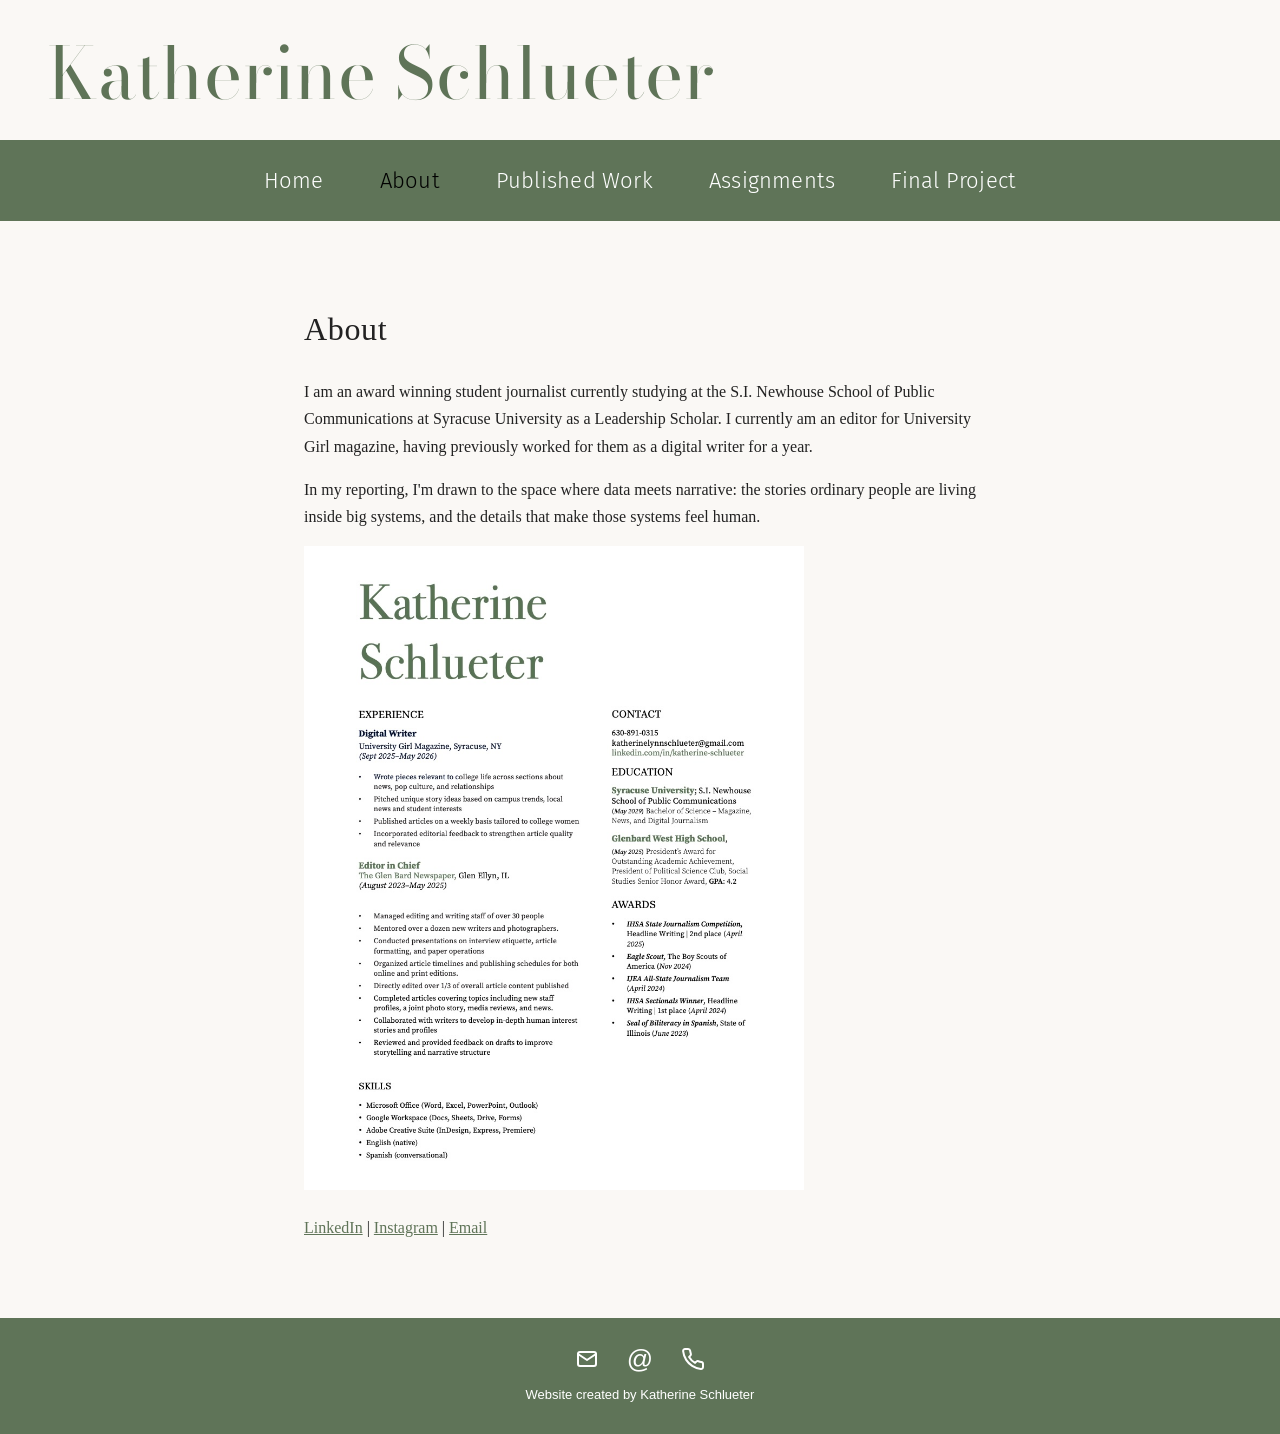
==== about/index.html @ 6e94cbb9 "Update About page content and navigation links" ====
<!DOCTYPE html>
<html lang="en">
<head>
  <meta charset="UTF-8">
  <meta name="viewport" content="width=device-width, initial-scale=1">
  <title>About | Katherine Schlueter</title>
  <link rel="stylesheet" href="../main.css">
</head>
<body>

  <header>
    <div class="masthead">
      <a class="site-name" href="../index.html">Katherine Schlueter</a>
    </div>
    <nav>
      <a href="../index.html">Home</a>
      <a href="../about/index.html" aria-current="page">About</a>
      <a href="../work/index.html">Published Work</a>
      <a href="../assignments/index.html">Assignments</a>
      <a href="../final/index.html">Final Project</a>
    </nav>
  </header>

  <main>
    <h1>About</h1>
    <p>I am an award winning student journalist currently studying at the S.I. Newhouse School of Public Communications at Syracuse University as a Leadership Scholar. I currently am an editor for University Girl magazine, having previously worked for them as a digital writer for a year.</p>
    <p>In my reporting, I'm drawn to the space where data meets narrative: the stories ordinary people are living inside big systems, and the details that make those systems feel human.</p>

    <img src="Journalism resume.jpeg" alt="Katherine Schlueter's resume" width="500" height="600">

    <p>
      <a href="https://www.linkedin.com/in/katherine-schlueter/">LinkedIn</a> |
      <a href="https://www.instagram.com/katherines.report/">Instagram</a> |
      <a href="mailto:katherinesreport@gmail.com">Email</a>
    </p>
  </main>

  <footer>
    <nav class="contact-links" aria-label="Contact">

      <a href="mailto:katherinesreport@gmail.com" aria-label="Email">
        <svg width="24" height="24" viewBox="0 0 24 24" fill="none" stroke="currentColor" stroke-width="2" stroke-linecap="round" stroke-linejoin="round">
          <rect x="3" y="5" width="18" height="14" rx="2"></rect>
          <path d="M3 7l9 6 9-6"></path>
        </svg>
      </a>

      <a href="https://www.instagram.com/katherines.report/" aria-label="Instagram">
        <span class="at-symbol">@</span>
      </a>

      <a href="tel:+15555555555" aria-label="Phone">
        <svg width="24" height="24" viewBox="0 0 24 24" fill="none" stroke="currentColor" stroke-width="2" stroke-linecap="round" stroke-linejoin="round">
          <path d="M22 16.92v3a2 2 0 0 1-2.18 2 19.79 19.79 0 0 1-8.63-3.07 19.5 19.5 0 0 1-6-6 19.79 19.79 0 0 1-3.07-8.67A2 2 0 0 1 4.11 2h3a2 2 0 0 1 2 1.72 12.84 12.84 0 0 0 .7 2.81 2 2 0 0 1-.45 2.11L8.09 9.91a16 16 0 0 0 6 6l1.27-1.27a2 2 0 0 1 2.11-.45 12.84 12.84 0 0 0 2.81.7A2 2 0 0 1 22 16.92z"></path>
        </svg>
      </a>

    </nav>
    <p>Website created by Katherine Schlueter</p>
  </footer>

</body>
</html>
---- main.css ----
/* Fonts: Bodoni Moda for the name and headlines, Fira Sans Light for the nav */
@import url("https://fonts.googleapis.com/css2?family=Bodoni+Moda:wght@400;500&family=Fira+Sans:wght@300&display=swap");

/* ---------- Colors: change these to restyle the whole site ---------- */
:root {
  --sage: #5f7458;        /* name, nav bar, footer, links */
  --sage-dark: #46583f;   /* link hover */
  --sage-light: #e3e9df;  /* hover on white-on-green text */
  --text: #222;
  --muted: #777;
  --line: #ddd;
  --bg: #faf8f5;
}

/* ---------- Page basics ---------- */
body {
  margin: 0;
  display: flex;
  flex-direction: column;
  min-height: 100vh;      /* keeps the footer at the bottom on short pages */
  background: var(--bg);
  color: var(--text);
  font-family: Georgia, "Times New Roman", serif;
  line-height: 1.7;
}

main {
  flex: 1;
  width: 100%;
  box-sizing: border-box;
  max-width: 720px;
  margin: 60px auto;
  padding: 0 24px;
}

main.wide {
  max-width: 1100px;
}

h1, h2 {
  font-weight: normal;
  letter-spacing: 0.02em;
}

img {
  max-width: 100%;
  height: auto;
}

a {
  color: var(--sage);
  text-decoration: underline;
}

a:hover {
  color: var(--sage-dark);
}

/* ---------- Header: masthead + green nav bar ---------- */
header {
  text-align: left;
}

.masthead {
  padding: 36px 48px 28px;
}

.masthead .tagline {
  display: block;
  font-family: Helvetica, Arial, sans-serif;
  font-size: 11px;
  letter-spacing: 0.25em;
  text-transform: uppercase;
  color: var(--sage);
  padding-bottom: 4px;
}

header .site-name {
  display: block;
  font-family: "Bodoni Moda", Georgia, serif;
  font-size: 72px;
  font-weight: 400;
  line-height: 1.05;
  letter-spacing: 0.01em;
  color: var(--sage);
  text-decoration: none;
}

header nav {
  display: flex;
  justify-content: center;
  flex-wrap: wrap;
  gap: 8px 56px;
  background: var(--sage);
  padding: 22px 24px;
}

header nav a {
  font-family: "Fira Sans", Helvetica, Arial, sans-serif;
  font-weight: 300;
  font-size: 22px;
  letter-spacing: 0.01em;
  color: #fff;
  text-decoration: none;
}

header nav a:hover {
  color: var(--sage-light);
  text-decoration: underline;
}

/* The page you're on shows in black */
header nav a[aria-current="page"] {
  color: #000;
}

/* ---------- Footer: green bar with white contact icons ---------- */
footer {
  background: var(--sage);
  color: #fff;
  padding: 28px 0;
  text-align: center;
  font-family: Helvetica, Arial, sans-serif;
  font-size: 13px;
}

footer p {
  margin: 12px 0 0;
}

.contact-links {
  display: flex;
  justify-content: center;
  align-items: center;
  gap: 28px;
}

footer a {
  display: flex;
  align-items: center;
  color: #fff;
  text-decoration: none;
}

footer a:hover {
  color: var(--sage-light);
}

.at-symbol {
  font-family: Helvetica, Arial, sans-serif;
  font-size: 26px;
  line-height: 1;
}

/* ---------- Home page: front-page story ---------- */
.lead-story {
  display: flow-root;     /* keeps the floated photo inside the section */
}

.lead-photo {
  float: left;
  width: 42%;
  margin: 0 40px 20px 0;
}

.lead-photo img {
  display: block;
  width: 100%;
  height: auto;
}

.lead-photo figcaption {
  margin-top: 8px;
  font-family: Helvetica, Arial, sans-serif;
  font-size: 12px;
  line-height: 1.4;
  color: var(--muted);
}

.kicker {
  display: block;
  font-family: Helvetica, Arial, sans-serif;
  font-size: 12px;
  font-weight: bold;
  letter-spacing: 0.15em;
  text-transform: uppercase;
  color: var(--sage);
}

.headline {
  font-family: "Bodoni Moda", Georgia, serif;
  font-size: 44px;
  line-height: 1.15;
  margin: 8px 0 12px;
}

.headline a {
  color: var(--text);
  text-decoration: none;
}

.headline a:hover {
  color: var(--sage);
}

.byline {
  font-family: Helvetica, Arial, sans-serif;
  font-size: 13px;
  letter-spacing: 0.05em;
  text-transform: uppercase;
  color: var(--muted);
  border-bottom: 1px solid var(--line);
  padding-bottom: 12px;
}

.lead-story p {
  font-size: 18px;
}

/* ---------- Published Work list ---------- */
.work-list {
  list-style: none;
  padding: 0;
  margin-top: 32px;
}

.work-list li {
  padding: 18px 0;
  border-bottom: 1px solid var(--line);
}

.work-list a {
  font-size: 19px;
}

.work-list .tag {
  display: block;
  font-family: Helvetica, Arial, sans-serif;
  font-size: 12px;
  letter-spacing: 0.08em;
  text-transform: uppercase;
  color: var(--muted);
}

/* ---------- Phones ---------- */
@media (max-width: 700px) {
  .lead-photo {
    float: none;
    width: 100%;
    margin: 0 0 20px;
  }
  .headline {
    font-size: 32px;
  }
}

@media (max-width: 600px) {
  .masthead {
    padding: 24px 24px 20px;
  }
  header .site-name {
    font-size: 40px;
  }
  header nav {
    gap: 8px 28px;
  }
  header nav a {
    font-size: 18px;
  }
}
header nav {
  display:
/* Bubblegum-pink "coming soon" message */
.magic-note {
  color: #ff6fb5;
  font-size: 32px;
  text-align: center;
  line-height: 1.4;
}
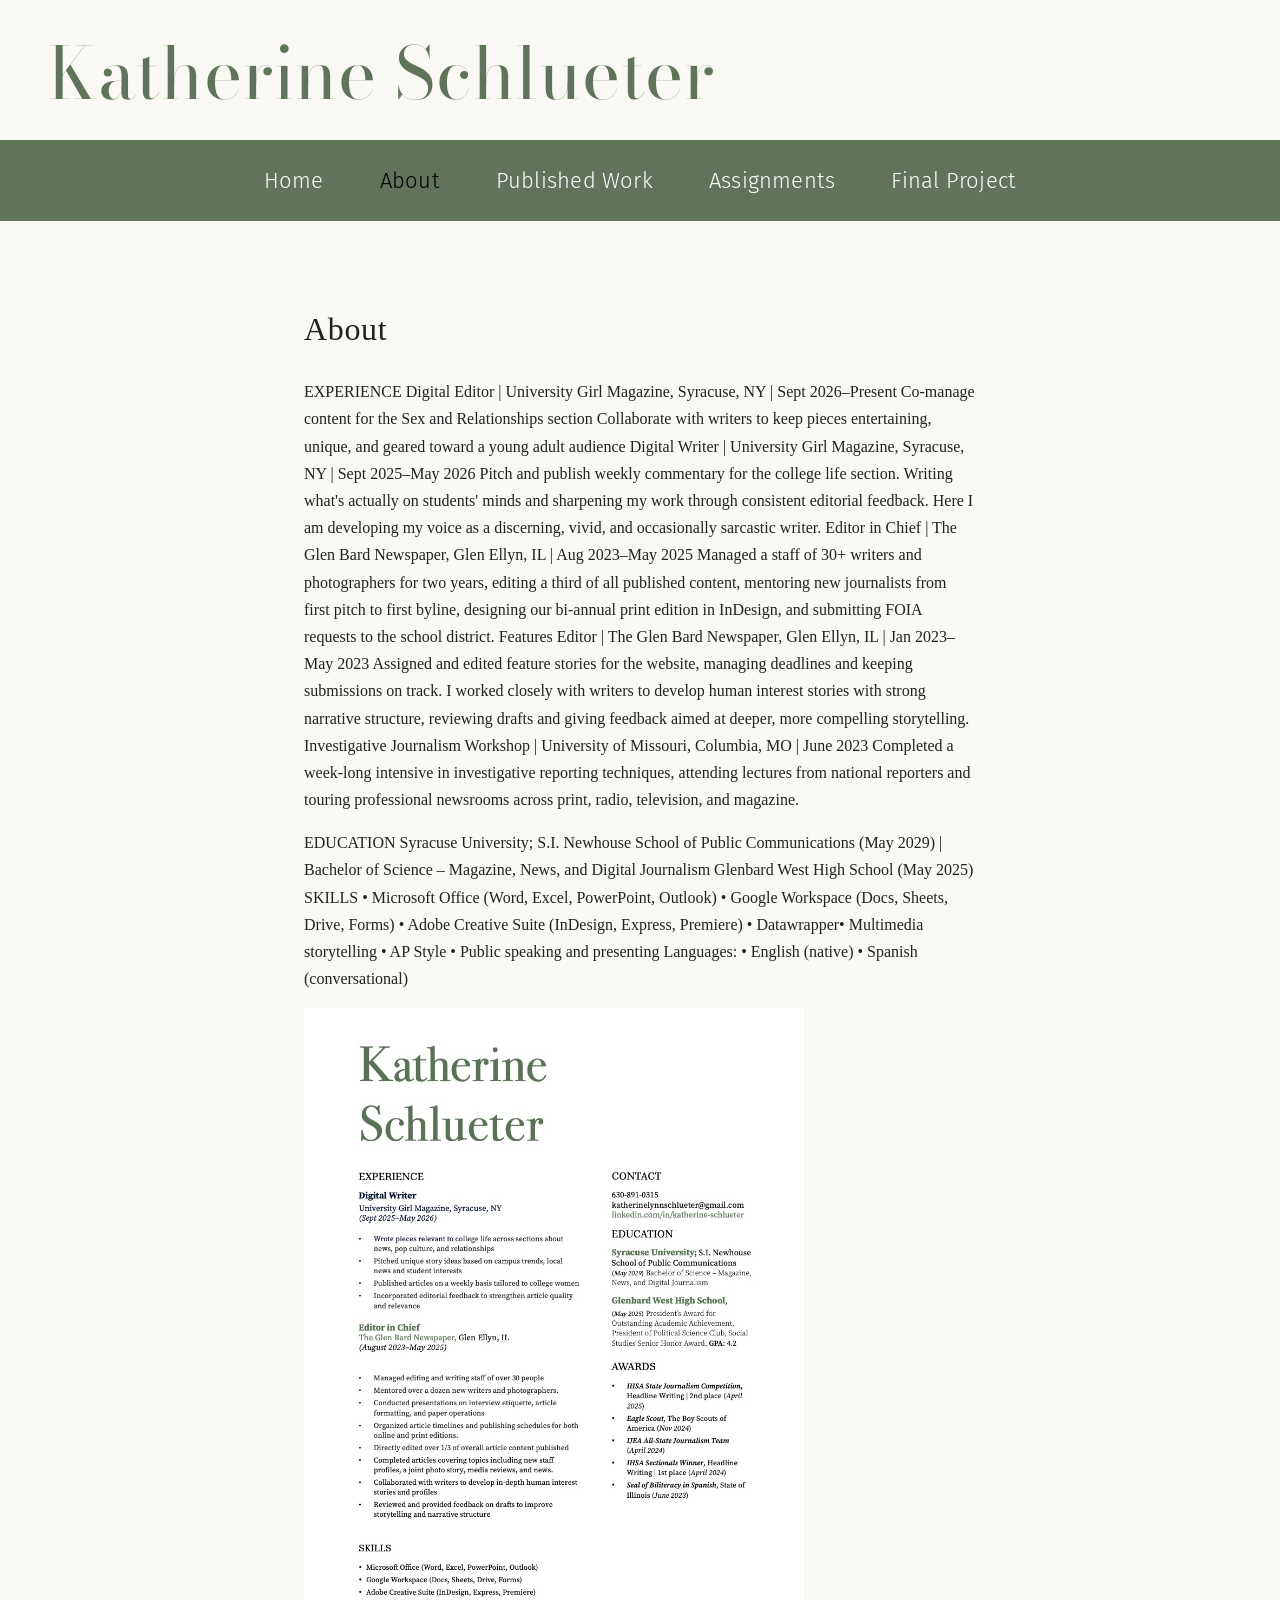
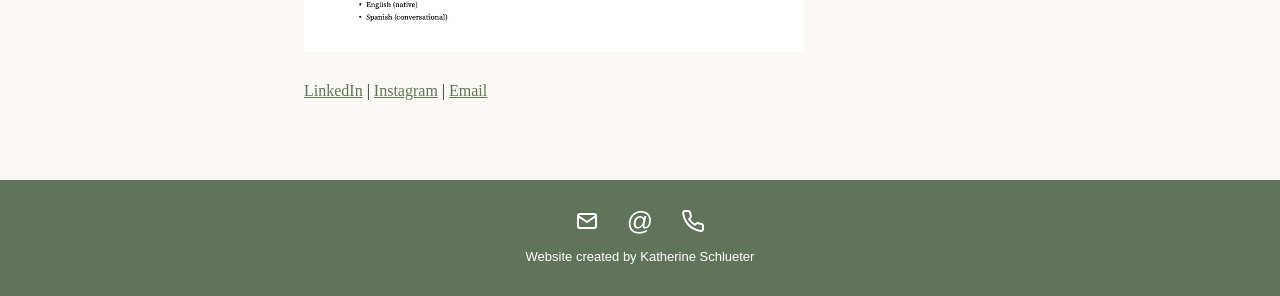
==== commit 323bcb7e: "Revise About page with experience and skills details Updated the About page with detailed experience" ====
--- a/about/index.html
+++ b/about/index.html
@@ -23,8 +23,33 @@
 
   <main>
     <h1>About</h1>
-    <p>I am an award winning student journalist currently studying at the S.I. Newhouse School of Public Communications at Syracuse University as a Leadership Scholar. I currently am an editor for University Girl magazine, having previously worked for them as a digital writer for a year.</p>
-    <p>In my reporting, I'm drawn to the space where data meets narrative: the stories ordinary people are living inside big systems, and the details that make those systems feel human.</p>
+    <p>EXPERIENCE
+Digital Editor | University Girl Magazine, Syracuse, NY | Sept 2026–Present
+Co-manage content for the Sex and Relationships section
+Collaborate with writers to keep pieces entertaining, unique, and geared toward a young adult audience
+Digital Writer | University Girl Magazine, Syracuse, NY | Sept 2025–May 2026
+Pitch and publish weekly commentary for the college life section. Writing what's actually on students' minds and sharpening my work through consistent editorial feedback. Here I am developing my voice as a discerning, vivid, and occasionally sarcastic writer. 
+Editor in Chief | The Glen Bard Newspaper, Glen Ellyn, IL | Aug 2023–May 2025
+Managed a staff of 30+ writers and photographers for two years, editing a third of all published content, mentoring new journalists from first pitch to first byline, designing our bi-annual print edition in InDesign, and submitting FOIA requests to the school district. 
+Features Editor | The Glen Bard Newspaper, Glen Ellyn, IL | Jan 2023–May 2023
+Assigned and edited feature stories for the website, managing deadlines and keeping submissions on track. I worked closely with writers to develop human interest stories with strong narrative structure, reviewing drafts and giving feedback aimed at deeper, more compelling storytelling.
+Investigative Journalism Workshop | University of Missouri, Columbia, MO | June 2023
+Completed a week-long intensive in investigative reporting techniques, attending lectures from national reporters and touring professional newsrooms across print, radio, television, and magazine.</p>
+    <p>EDUCATION
+Syracuse University; S.I. Newhouse School of Public Communications (May 2029) | Bachelor of Science – Magazine, News, and Digital Journalism
+Glenbard West High School (May 2025)
+
+SKILLS
+• Microsoft Office (Word, Excel, PowerPoint, Outlook)
+• Google Workspace (Docs, Sheets, Drive, Forms)
+• Adobe Creative Suite (InDesign, Express, Premiere)
+• Datawrapper​​​​​​​
+• Multimedia storytelling
+• AP Style 
+• Public speaking and presenting 
+Languages:
+•  English (native)
+• Spanish (conversational)</p>
 
     <img src="Journalism resume.jpeg" alt="Katherine Schlueter's resume" width="500" height="600">
 
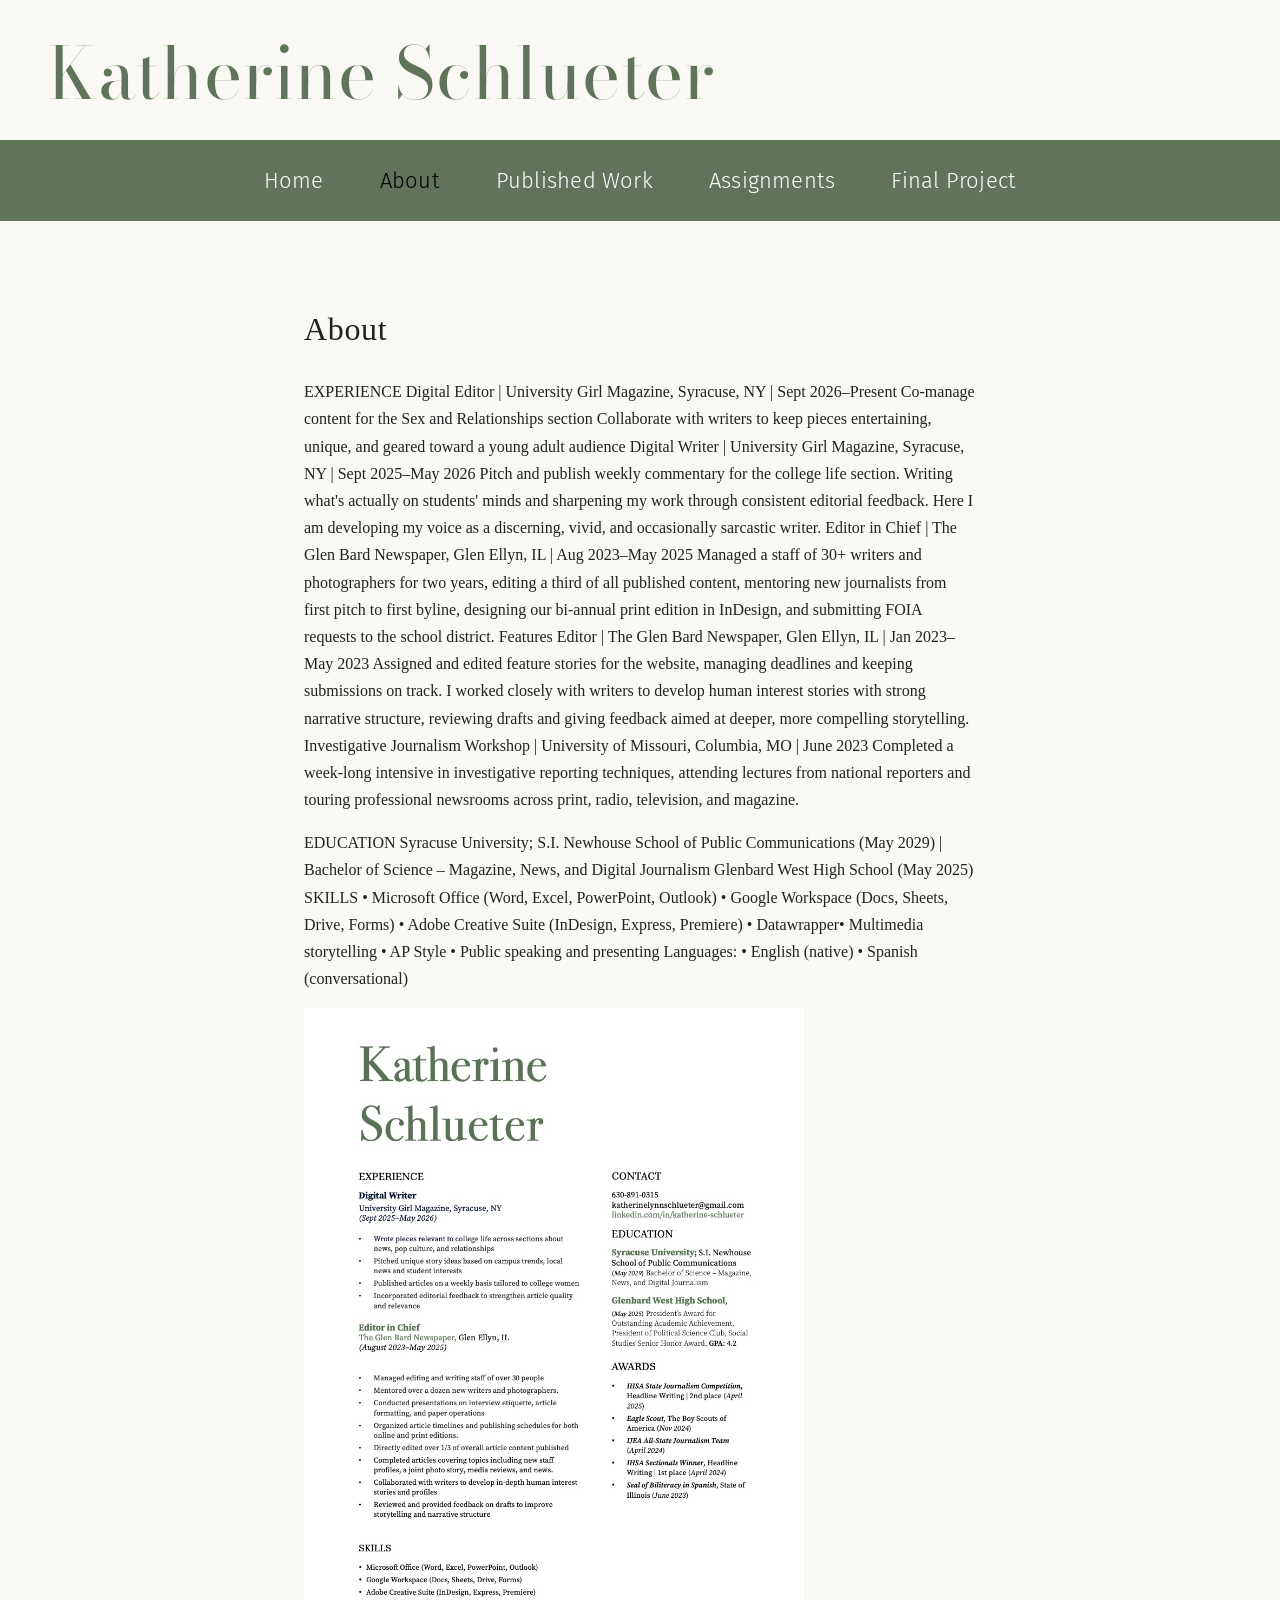
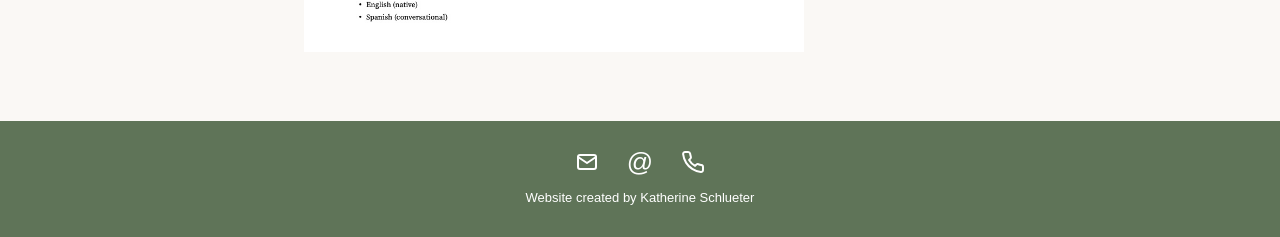
==== commit 987af720: "Remove contact links from about/index.html Removed social media and contact links from the about pag" ====
--- a/about/index.html
+++ b/about/index.html
@@ -53,11 +53,6 @@
 
     <img src="Journalism resume.jpeg" alt="Katherine Schlueter's resume" width="500" height="600">
 
-    <p>
-      <a href="https://www.linkedin.com/in/katherine-schlueter/">LinkedIn</a> |
-      <a href="https://www.instagram.com/katherines.report/">Instagram</a> |
-      <a href="mailto:katherinesreport@gmail.com">Email</a>
-    </p>
   </main>
 
   <footer>
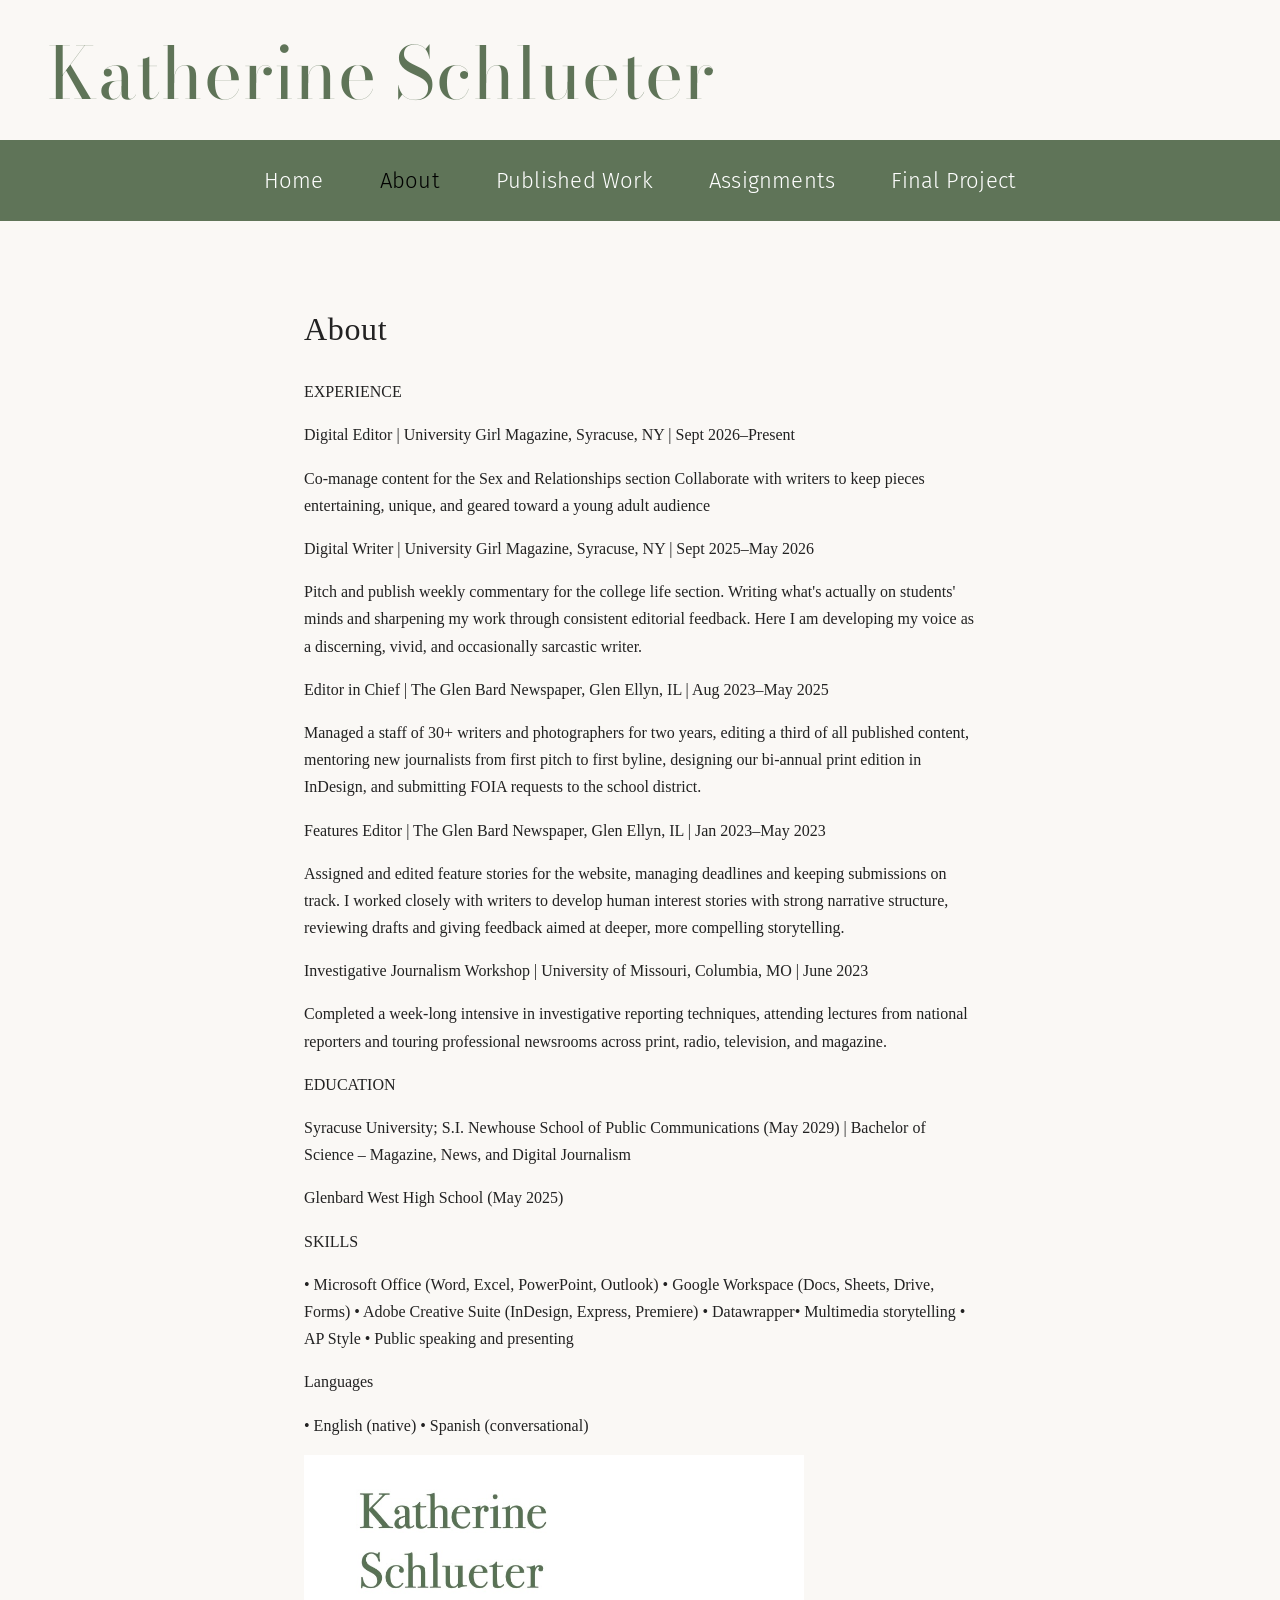
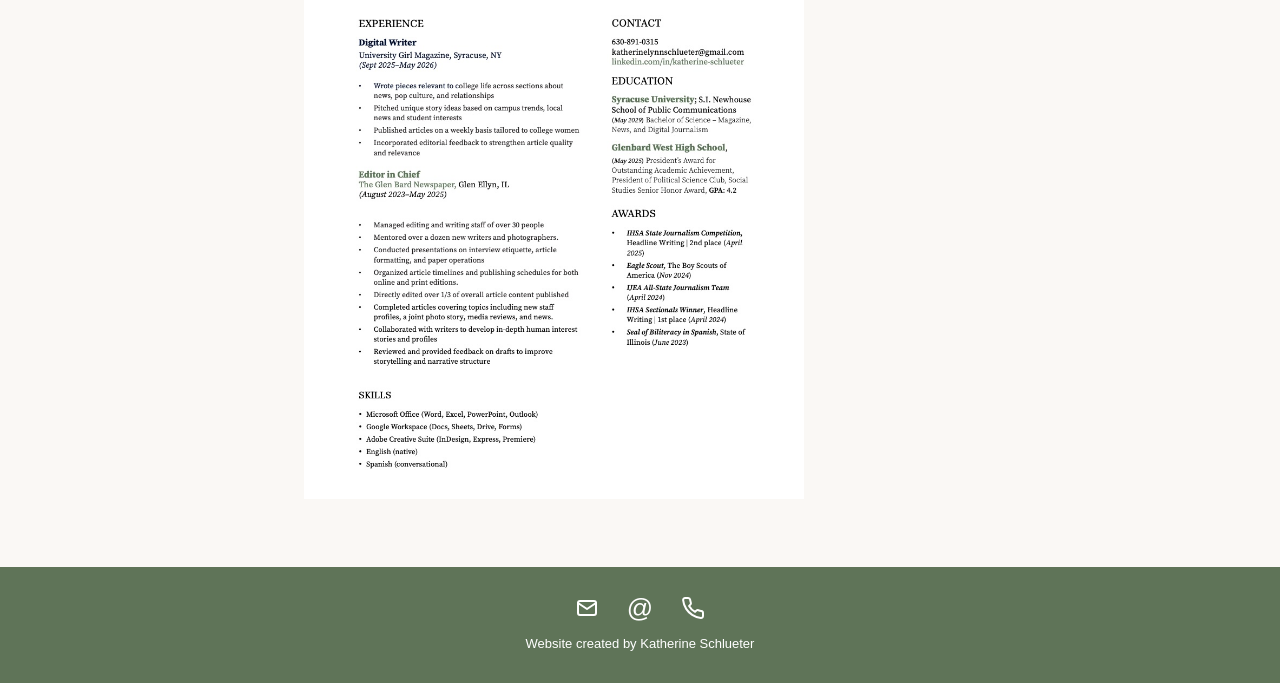
==== commit 911ede4b: "Update index.html" ====
--- a/about/index.html
+++ b/about/index.html
@@ -23,32 +23,42 @@
 
   <main>
     <h1>About</h1>
-    <p>EXPERIENCE
-Digital Editor | University Girl Magazine, Syracuse, NY | Sept 2026–Present
-Co-manage content for the Sex and Relationships section
-Collaborate with writers to keep pieces entertaining, unique, and geared toward a young adult audience
-Digital Writer | University Girl Magazine, Syracuse, NY | Sept 2025–May 2026
-Pitch and publish weekly commentary for the college life section. Writing what's actually on students' minds and sharpening my work through consistent editorial feedback. Here I am developing my voice as a discerning, vivid, and occasionally sarcastic writer. 
-Editor in Chief | The Glen Bard Newspaper, Glen Ellyn, IL | Aug 2023–May 2025
-Managed a staff of 30+ writers and photographers for two years, editing a third of all published content, mentoring new journalists from first pitch to first byline, designing our bi-annual print edition in InDesign, and submitting FOIA requests to the school district. 
-Features Editor | The Glen Bard Newspaper, Glen Ellyn, IL | Jan 2023–May 2023
-Assigned and edited feature stories for the website, managing deadlines and keeping submissions on track. I worked closely with writers to develop human interest stories with strong narrative structure, reviewing drafts and giving feedback aimed at deeper, more compelling storytelling.
-Investigative Journalism Workshop | University of Missouri, Columbia, MO | June 2023
-Completed a week-long intensive in investigative reporting techniques, attending lectures from national reporters and touring professional newsrooms across print, radio, television, and magazine.</p>
-    <p>EDUCATION
-Syracuse University; S.I. Newhouse School of Public Communications (May 2029) | Bachelor of Science – Magazine, News, and Digital Journalism
-Glenbard West High School (May 2025)
+    <p>EXPERIENCE<p>
+      
+<p>Digital Editor | University Girl Magazine, Syracuse, NY | Sept 2026–Present<p>
+  
+<p>Co-manage content for the Sex and Relationships section
+Collaborate with writers to keep pieces entertaining, unique, and geared toward a young adult audience<p>
 
-SKILLS
-• Microsoft Office (Word, Excel, PowerPoint, Outlook)
+  <p>Digital Writer | University Girl Magazine, Syracuse, NY | Sept 2025–May 2026<p>
+<p>Pitch and publish weekly commentary for the college life section. Writing what's actually on students' minds and sharpening my work through consistent editorial feedback. Here I am developing my voice as a discerning, vivid, and occasionally sarcastic writer. <p>
+  
+<p>Editor in Chief | The Glen Bard Newspaper, Glen Ellyn, IL | Aug 2023–May 2025<p>
+<p>Managed a staff of 30+ writers and photographers for two years, editing a third of all published content, mentoring new journalists from first pitch to first byline, designing our bi-annual print edition in InDesign, and submitting FOIA requests to the school district. <p>
+
+  <p>Features Editor | The Glen Bard Newspaper, Glen Ellyn, IL | Jan 2023–May 2023<p>
+<p>Assigned and edited feature stories for the website, managing deadlines and keeping submissions on track. I worked closely with writers to develop human interest stories with strong narrative structure, reviewing drafts and giving feedback aimed at deeper, more compelling storytelling.<p>
+  
+<p>Investigative Journalism Workshop | University of Missouri, Columbia, MO | June 2023<p>
+<p>Completed a week-long intensive in investigative reporting techniques, attending lectures from national reporters and touring professional newsrooms across print, radio, television, and magazine.</p>
+    
+    <p>EDUCATION<p>
+      
+<p>Syracuse University; S.I. Newhouse School of Public Communications (May 2029) | Bachelor of Science – Magazine, News, and Digital Journalism<p>
+<p>Glenbard West High School (May 2025)<p>
+
+<p>SKILLS<p>
+  
+<p>• Microsoft Office (Word, Excel, PowerPoint, Outlook)
 • Google Workspace (Docs, Sheets, Drive, Forms)
 • Adobe Creative Suite (InDesign, Express, Premiere)
 • Datawrapper​​​​​​​
 • Multimedia storytelling
 • AP Style 
-• Public speaking and presenting 
-Languages:
-•  English (native)
+• Public speaking and presenting <p>
+  
+<p>Languages<p>
+  <p>•  English (native)
 • Spanish (conversational)</p>
 
     <img src="Journalism resume.jpeg" alt="Katherine Schlueter's resume" width="500" height="600">
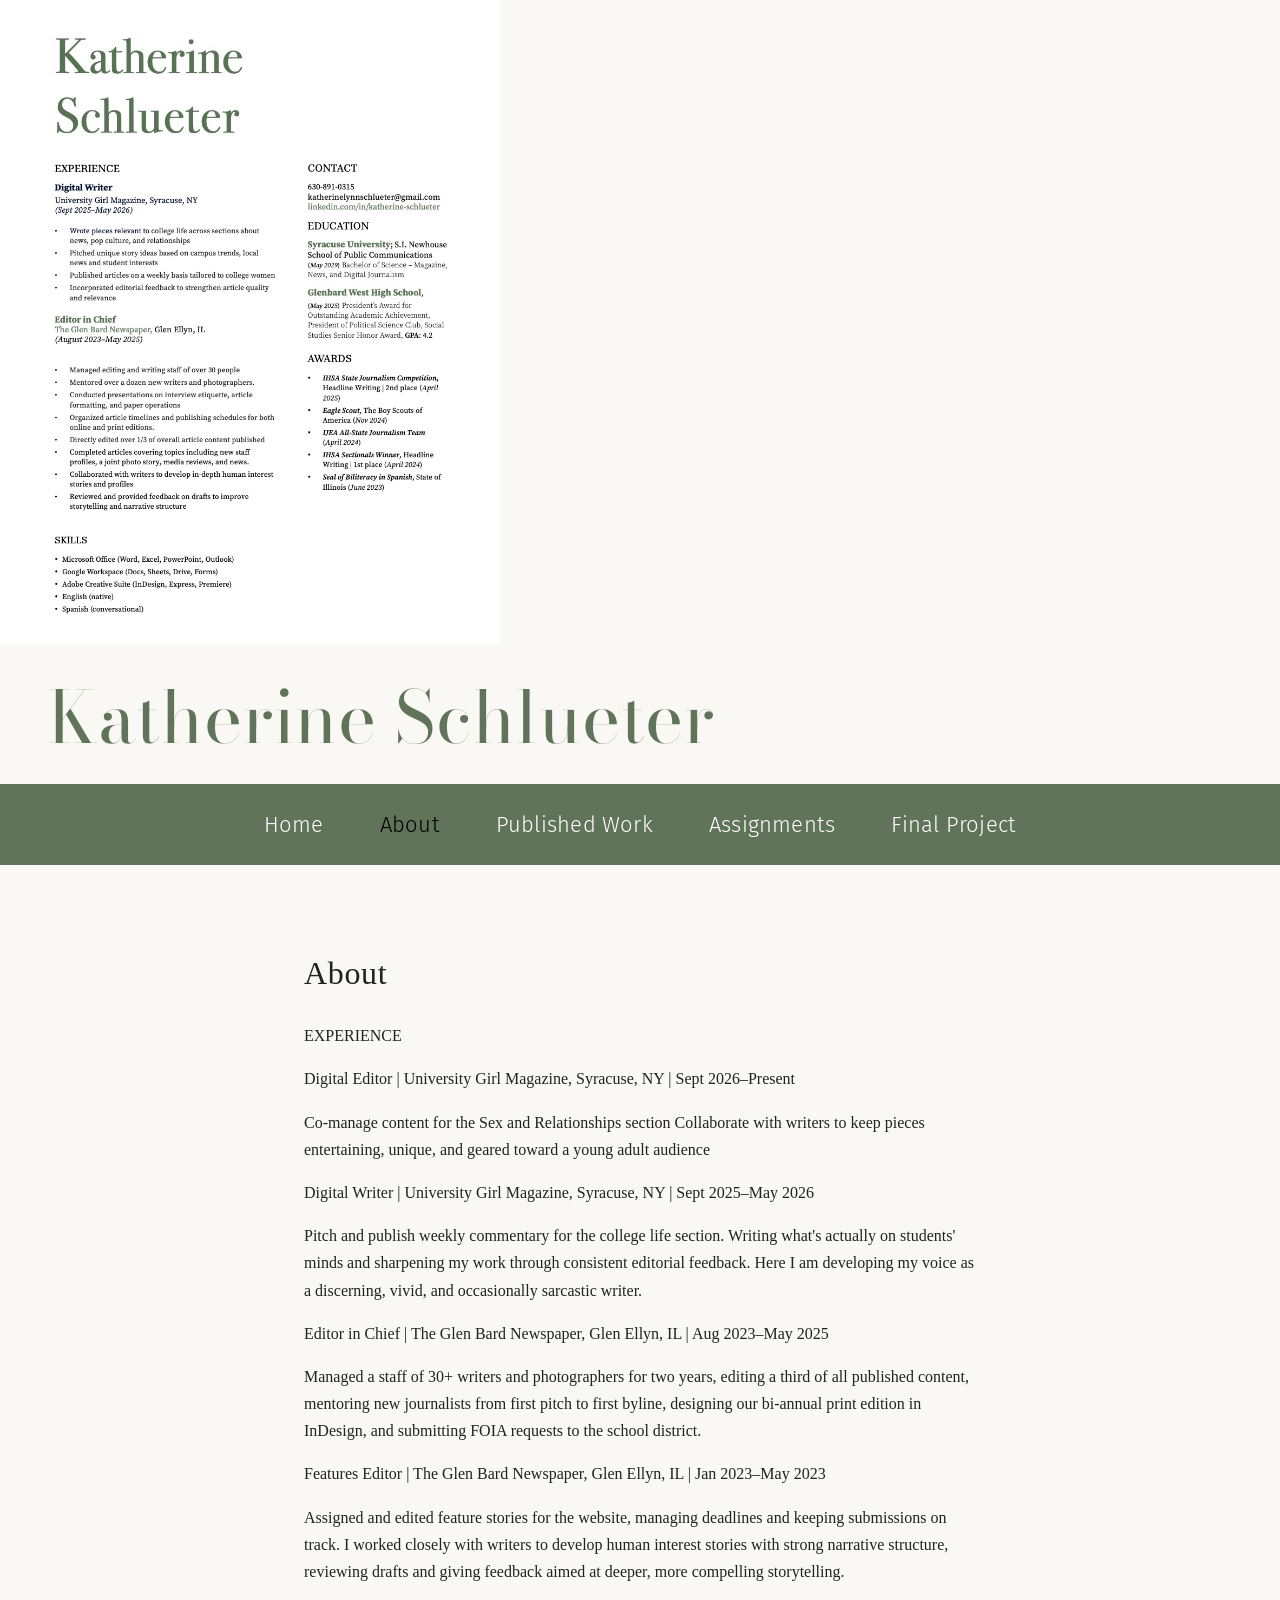
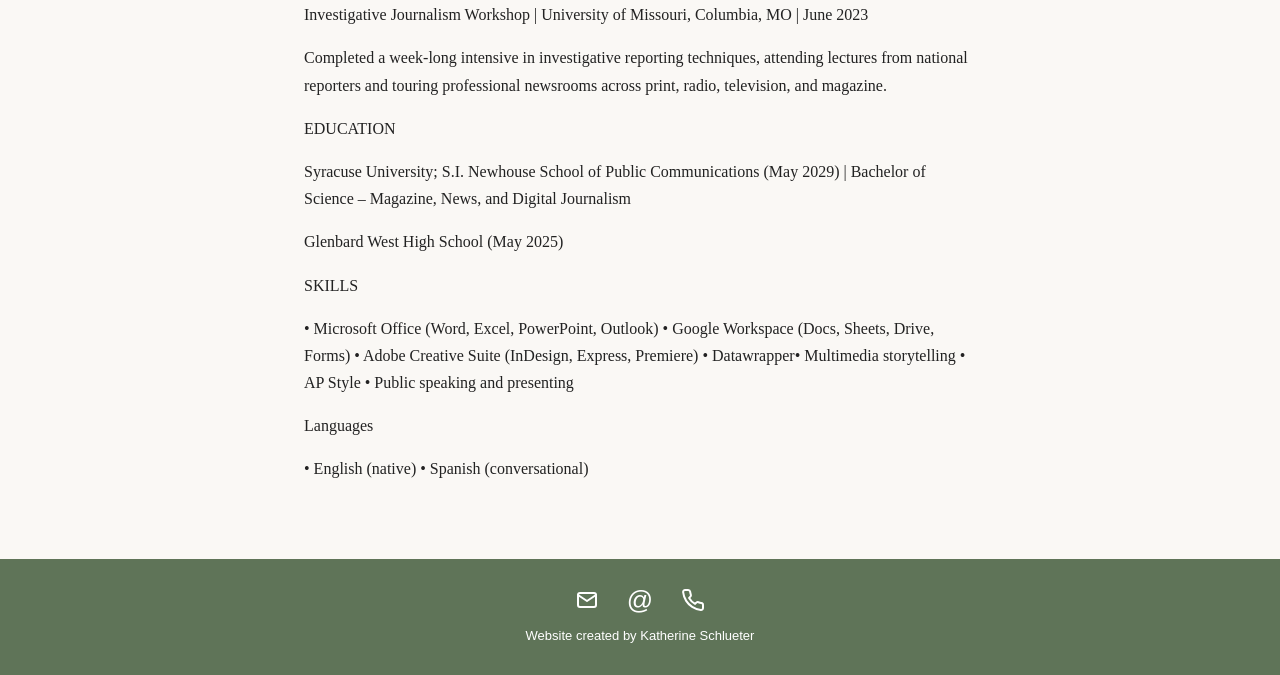
==== commit b16b0219: "Add resume image to About page Added an image of Katherine Schlueter's resume to the About page." ====
--- a/about/index.html
+++ b/about/index.html
@@ -6,6 +6,8 @@
   <title>About | Katherine Schlueter</title>
   <link rel="stylesheet" href="../main.css">
 </head>
+     <img src="Journalism resume.jpeg" alt="Katherine Schlueter's resume" width="500" height="600">
+
 <body>
 
   <header>
@@ -61,8 +63,7 @@
   <p>•  English (native)
 • Spanish (conversational)</p>
 
-    <img src="Journalism resume.jpeg" alt="Katherine Schlueter's resume" width="500" height="600">
-
+ 
   </main>
 
   <footer>
--- a/main.css
+++ b/main.css
@@ -277,3 +277,94 @@
   text-align: center;
   line-height: 1.4;
 }
+/* ---------- Home page: featured stories (compact row of three) ---------- */
+.featured {
+  max-width: 860px;          /* smaller number = smaller cards */
+  margin: 56px auto 0;
+  padding-top: 24px;
+  border-top: 1px solid var(--line);
+}
+
+.section-label {
+  margin: 0 0 20px;
+  font-family: Helvetica, Arial, sans-serif;
+  font-size: 13px;
+  font-weight: bold;
+  letter-spacing: 0.15em;
+  text-align: center;
+  text-transform: uppercase;
+  color: var(--sage);
+}
+
+/* Always three in one line, stacking only on small phones */
+.featured-grid {
+  display: grid;
+  grid-template-columns: repeat(3, 1fr);
+  gap: 24px;
+}
+
+.featured-card {
+  display: block;
+  text-align: center;
+  color: var(--text);
+  text-decoration: none;
+}
+
+.featured-card .thumb {
+  aspect-ratio: 4 / 3;
+  background: var(--sage-light);
+  overflow: hidden;
+}
+
+.featured-card .thumb img {
+  display: block;
+  width: 100%;
+  height: 100%;
+  object-fit: cover;
+  transition: transform 0.3s;
+}
+
+.featured-card:hover .thumb img {
+  transform: scale(1.04);
+}
+
+.featured-card h3 {
+  margin: 12px 0 4px;
+  font-family: "Bodoni Moda", Georgia, serif;
+  font-size: 18px;
+  font-weight: 400;
+  line-height: 1.25;
+}
+
+.featured-card:hover h3 {
+  color: var(--sage);
+}
+
+/* Category in light gray, year in small bold caps below it */
+.featured-card .tag {
+  display: block;
+  font-size: 13px;
+  color: var(--muted);
+}
+
+.featured-card .year {
+  display: block;
+  margin-top: 4px;
+  font-family: Helvetica, Arial, sans-serif;
+  font-size: 11px;
+  font-weight: bold;
+  letter-spacing: 0.1em;
+  color: var(--muted);
+}
+
+.featured > p {
+  margin-top: 20px;
+  text-align: center;
+  font-size: 14px;
+}
+
+@media (max-width: 520px) {
+  .featured-grid {
+    grid-template-columns: 1fr;
+  }
+}
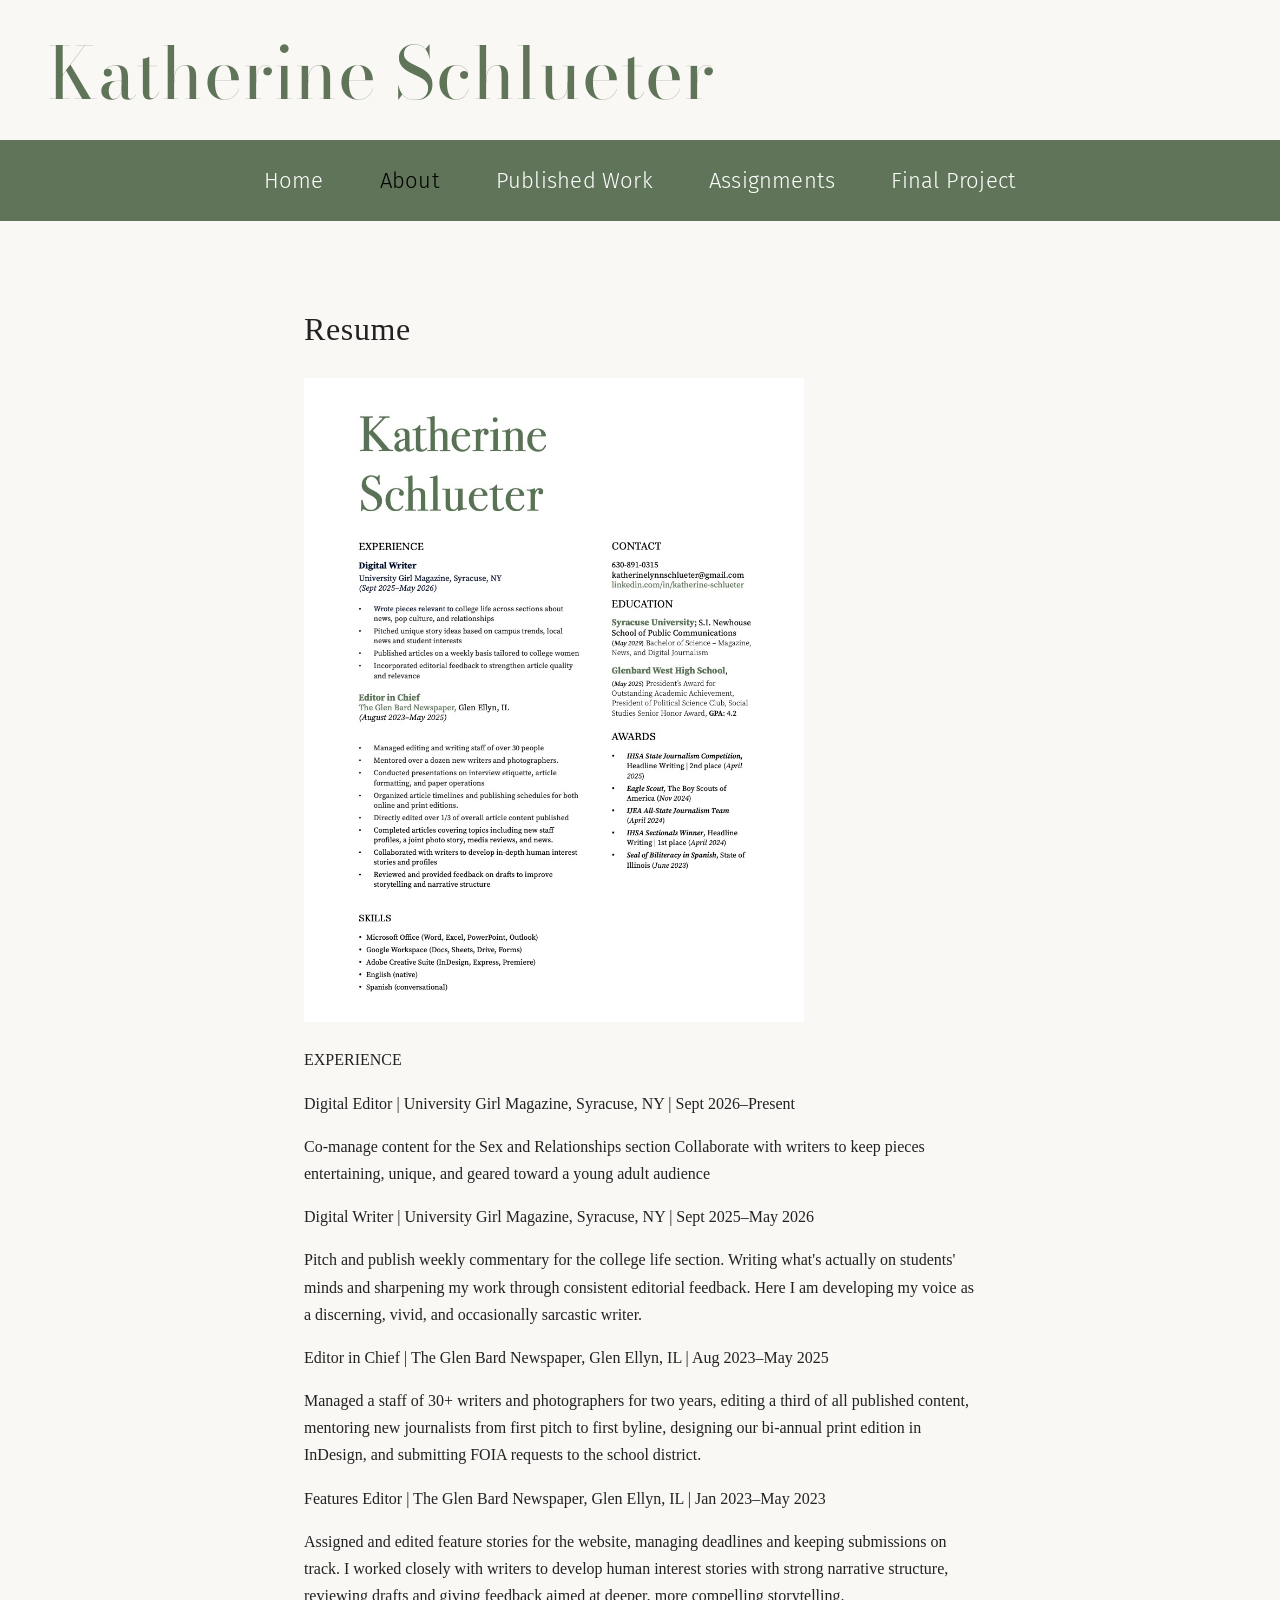
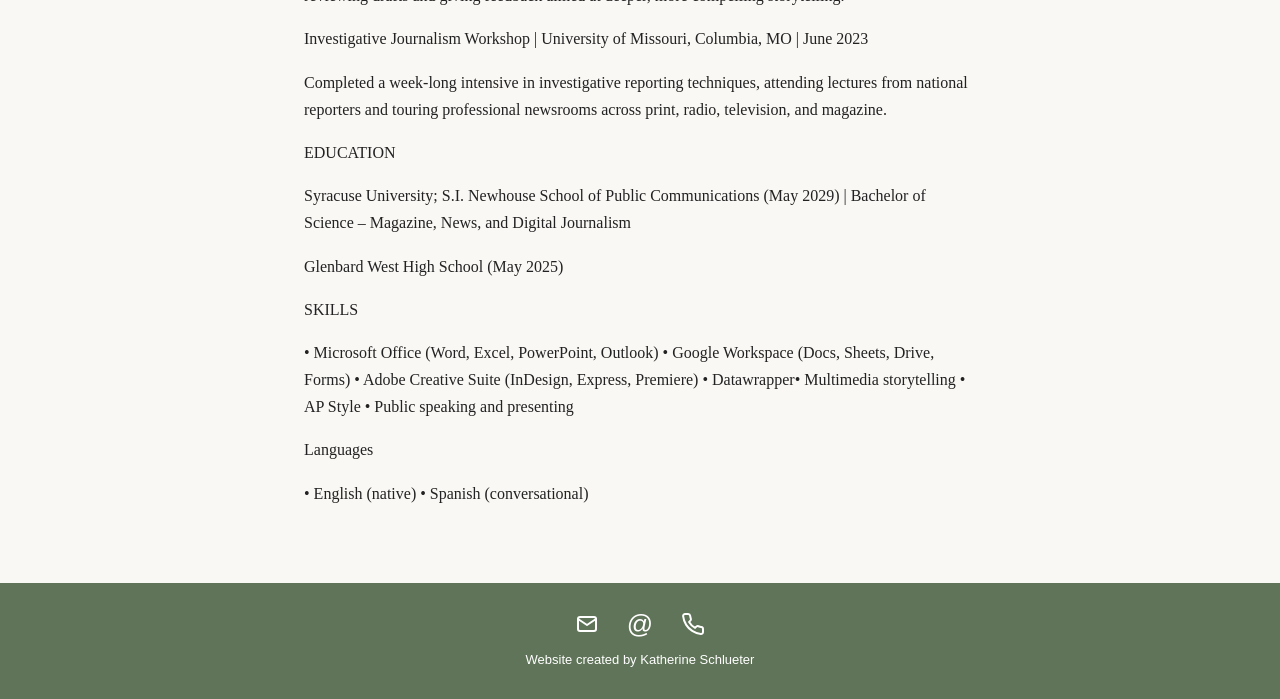
==== commit 2b03ba37: "Update heading and image position in about page Changed the main heading from 'About' to 'Resume' an" ====
--- a/about/index.html
+++ b/about/index.html
@@ -6,7 +6,6 @@
   <title>About | Katherine Schlueter</title>
   <link rel="stylesheet" href="../main.css">
 </head>
-     <img src="Journalism resume.jpeg" alt="Katherine Schlueter's resume" width="500" height="600">
 
 <body>
 
@@ -24,7 +23,8 @@
   </header>
 
   <main>
-    <h1>About</h1>
+    <h1>Resume</h1>
+         <img src="Journalism resume.jpeg" alt="Katherine Schlueter's resume" width="500" height="600">
     <p>EXPERIENCE<p>
       
 <p>Digital Editor | University Girl Magazine, Syracuse, NY | Sept 2026–Present<p>
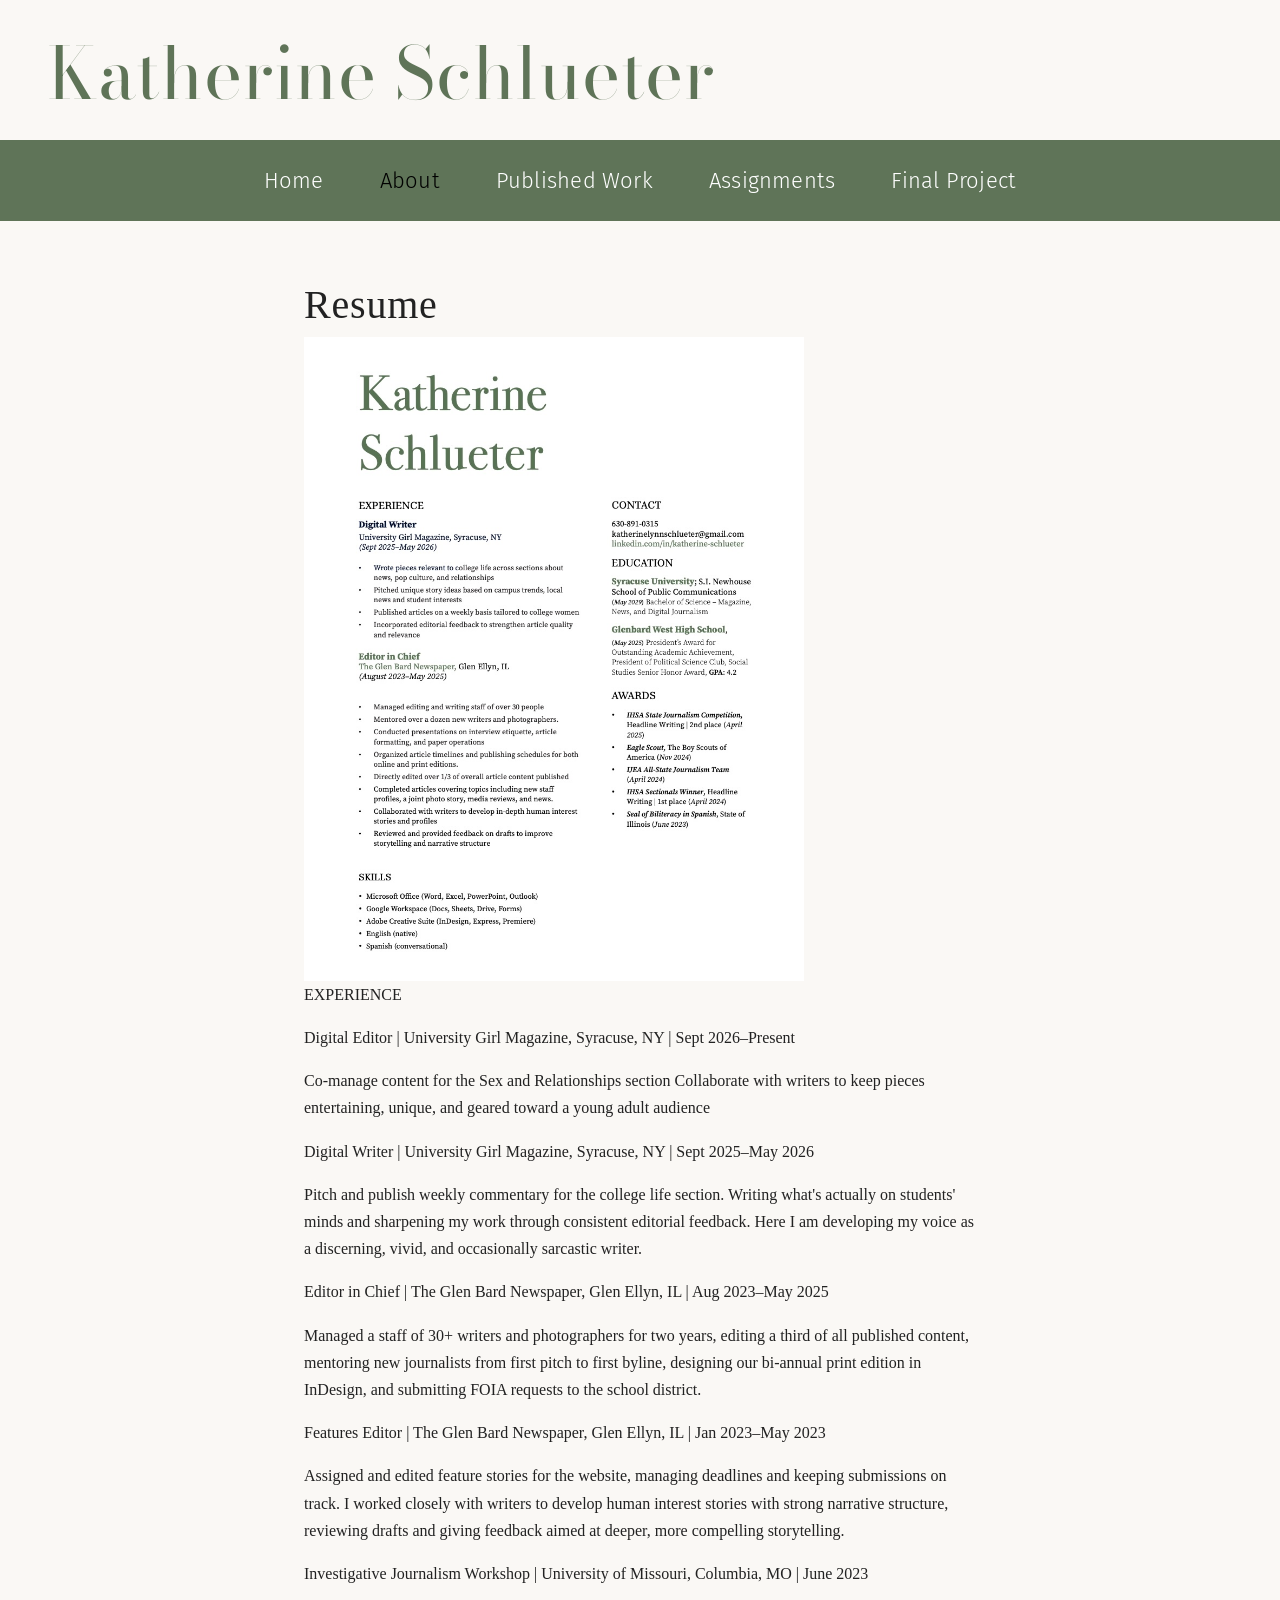
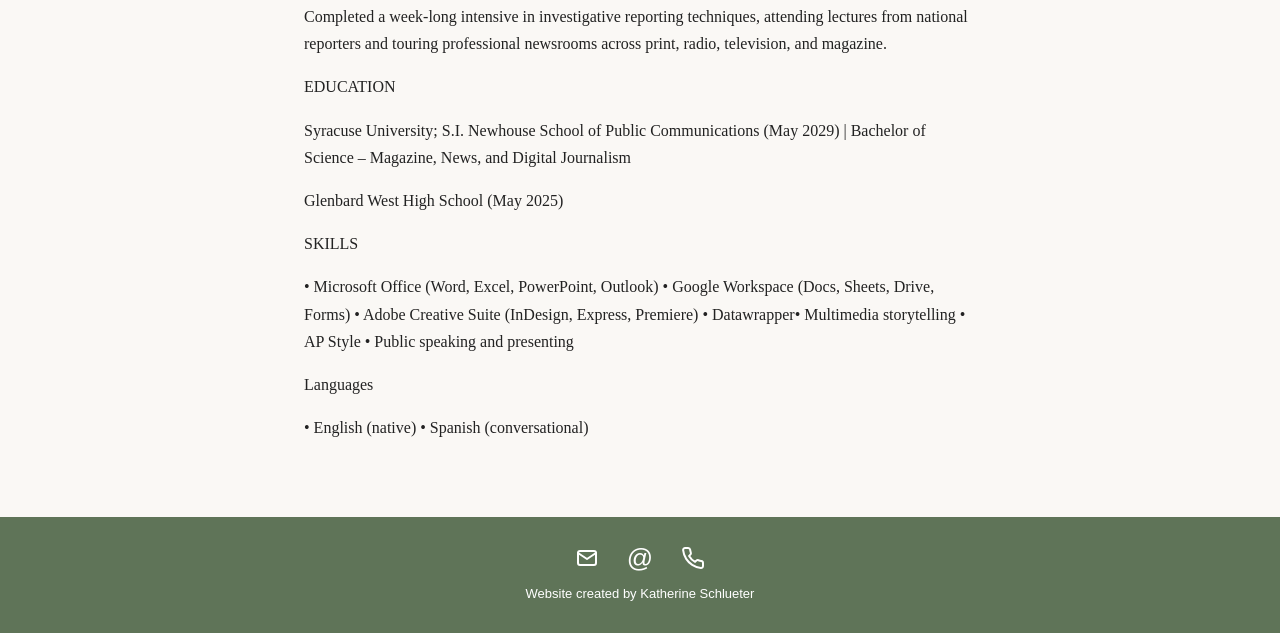
==== commit 5499c70a: "Include Bootstrap CSS in about page Added Bootstrap CSS link for styling." ====
--- a/about/index.html
+++ b/about/index.html
@@ -3,6 +3,8 @@
 <head>
   <meta charset="UTF-8">
   <meta name="viewport" content="width=device-width, initial-scale=1">
+  <link href="https://cdn.jsdelivr.net/npm/bootstrap@5.3.3/dist/css/bootstrap.min.css" rel="stylesheet">
+<link rel="stylesheet" href="main.css">   <!-- ../main.css on subpages -->
   <title>About | Katherine Schlueter</title>
   <link rel="stylesheet" href="../main.css">
 </head>
